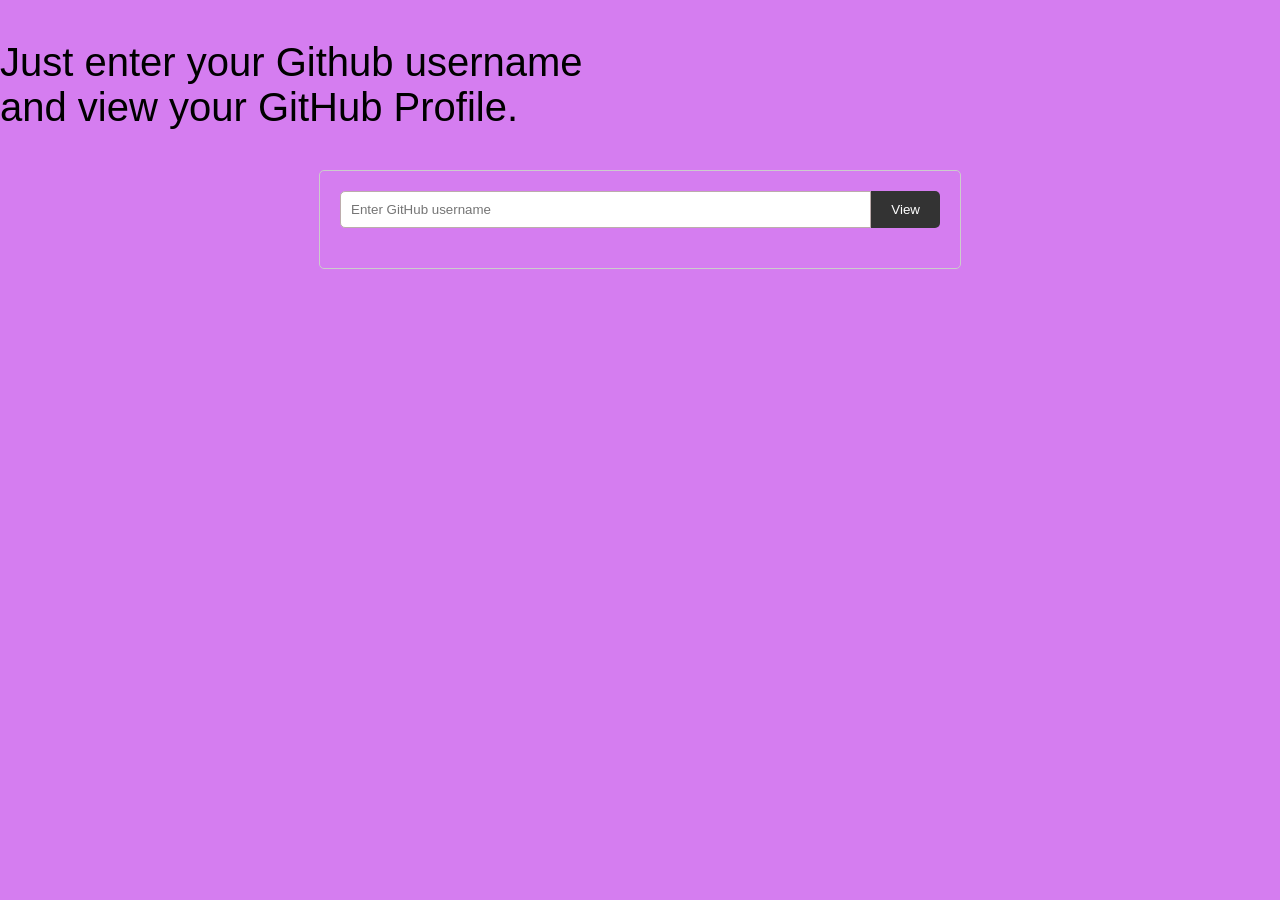
==== index.html @ 63f650e3 "Add files via upload" ====
<!DOCTYPE html>
<html lang="en">
<head>
    <meta charset="UTF-8">
    <meta name="viewport" content="width=device-width, initial-scale=1.0">
    <title>GitHub Profile Viewer</title>
    <link rel="stylesheet" href="styles.css">
</head>
<body>
    <header>
        <p>Just enter your Github username <br> and view your GitHub Profile.</p>
    </header>
    <div class="container">
        <form id="usernameForm">
            <input type="text" id="usernameInput" placeholder="Enter GitHub username">
            <button type="submit">View</button>
        </form>
        <div id="profile"></div>
    </div>

    <script src="script.js"></script>
</body>
</html>
---- styles.css ----
body {
    font-family: Arial, sans-serif;
    margin: 0;
    padding: 0;
    background-color: #d57df0;
}

/* header {
    background-color: #333;
    color: #d57df0;
    padding: 20px;
    text-align: center;
} */


p {
    font-size: 40px;

}

.container {
    max-width: 600px;
    margin: 20px auto;
    padding: 20px;
    border: 1px solid #ccc;
    border-radius: 5px;
}

form {
    display: flex;
    margin-bottom: 20px;
}

input[type="text"] {
    flex: 1;
    padding: 10px;
    border: 1px solid #bcacac;
    border-radius: 5px 0 0 5px;
}

button {
    padding: 10px 20px;
    background-color: #333;
    color: #fff;
    border: none;
    border-radius: 0 5px 5px 0;
    cursor: pointer;
}

button:hover {
    background-color: #555;
}

#profile {
    display: none;
    margin-top: 20px;
}

.profile-info {
    border: 1px solid #ccc;
    border-radius: 5px;
    padding: 10px;
    background-color: #f9f9f9;
}

.profile-info p {
    margin: 5px 0;
}
/* body {
    font-family: Arial, sans-serif;
    margin: 0;
    padding: 0;
}

.container {
    max-width: 600px;
    margin: 0 auto;
    padding: 20px;
    text-align: center;
}

h1 {
    margin-bottom: 20px;
}

.form-container {
    margin-bottom: 20px;
}

input[type="text"] {
    padding: 10px;
    width: 60%;
}

button {
    padding: 10px 20px;
    background-color: #007bff;
    color: #fff;
    border: none;
    cursor: pointer;
}

button:hover {
    background-color: #0056b3;
}

#profile {
    margin-top: 20px;
    text-align: left;
} */
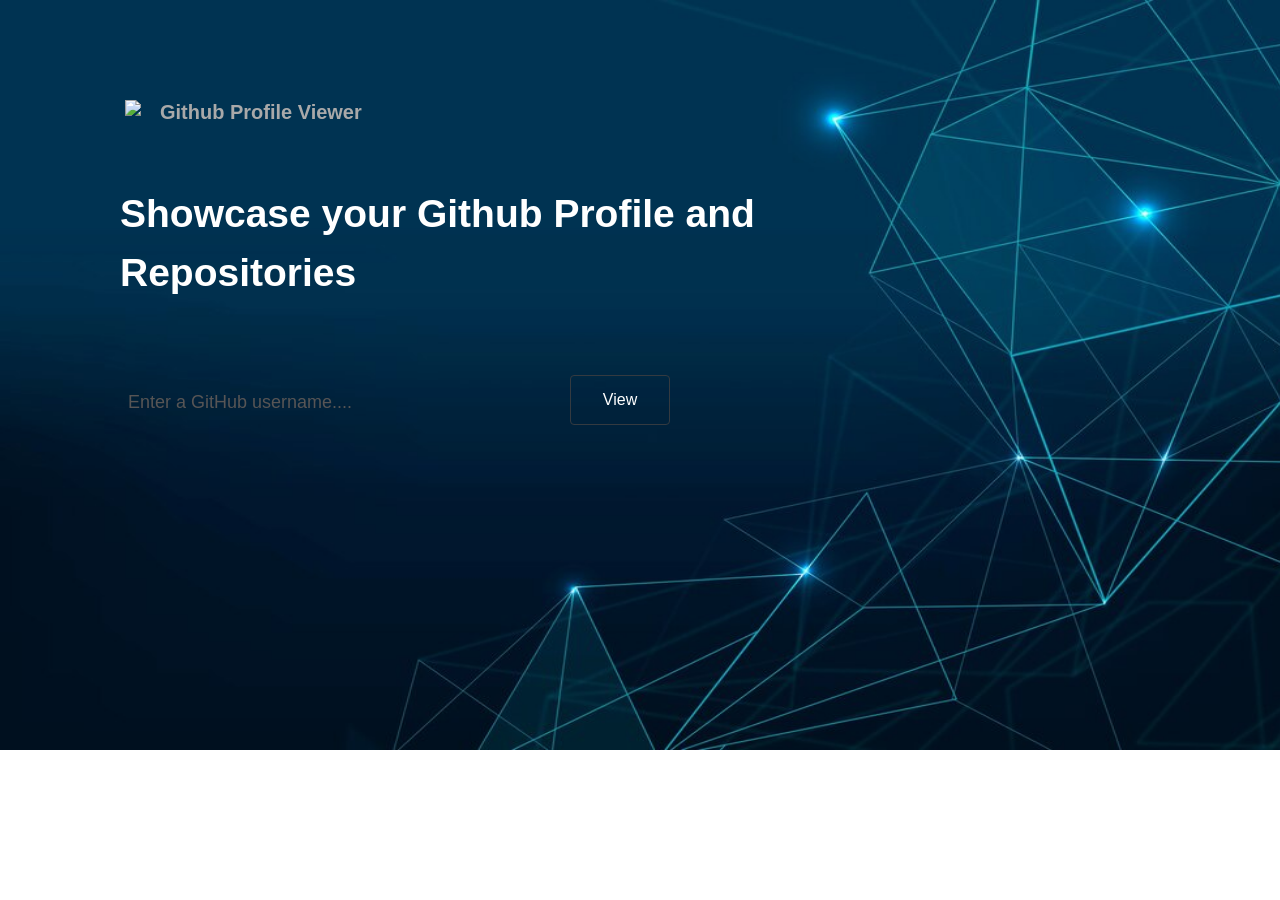
==== commit f996e47c: "Add files via upload" ====
--- a/index.html
+++ b/index.html
@@ -1,23 +1,38 @@
 <!DOCTYPE html>
 <html lang="en">
+
 <head>
     <meta charset="UTF-8">
     <meta name="viewport" content="width=device-width, initial-scale=1.0">
-    <title>GitHub Profile Viewer</title>
+    <link rel="stylesheet" href="https://cdn.jsdelivr.net/npm/bootstrap@4.0.0/dist/css/bootstrap.min.css"
+        integrity="sha384-Gn5384xqQ1aoWXA+058RXPxPg6fy4IWvTNh0E263XmFcJlSAwiGgFAW/dAiS6JXm" crossorigin="anonymous">
+    <link rel="stylesheet" href="https://cdnjs.cloudflare.com/ajax/libs/font-awesome/6.5.1/css/all.min.css">
     <link rel="stylesheet" href="styles.css">
+    <title>GitHub Profile Viewer API</title> <link href="images/favicon.ico" rel="icon" type="image/x-icon" />      
+    <script src="https://code.jquery.com/jquery-3.6.0.min.js"></script>
 </head>
-<body>
-    <header>
-        <p>Just enter your Github username <br> and view your GitHub Profile.</p>
-    </header>
+
+
+<body> 
     <div class="container">
-        <form id="usernameForm">
-            <input type="text" id="usernameInput" placeholder="Enter GitHub username">
-            <button type="submit">View</button>
-        </form>
+
+       <img src="https://cdn-icons-png.flaticon.com/512/25/25231.png"> <p class="Viewer">Github Profile Viewer</p>
+        <p>Showcase your Github Profile and <br>  Repositories </p>
+</div>
+
+        <div class="input-username">
+        
+            <input type="text" id="username" placeholder="Enter a GitHub username...." required>
+            <div class="btn">
+                <button onclick="openProfileInNewTab()" class="btn btn-dark">View</button>
+            </div>
+
+        </div>
+
+        <div class="loader" id="loader"></div>
         <div id="profile"></div>
-    </div>
 
     <script src="script.js"></script>
 </body>
+
 </html>
--- a/styles.css
+++ b/styles.css
@@ -1,110 +1,194 @@
 body {
-    font-family: Arial, sans-serif;
-    margin: 0;
-    padding: 0;
-    background-color: #d57df0;
+    background-image: url("bg\ iamge1.jpg");
+    background-repeat: no-repeat;
+    background-size: 1299px 750px ;
 }
+.container p{
+    font-family:Verdana, Geneva, Tahoma, sans-serif;
+    color: #fff;
+    font-size: 39px;
+    position: absolute;
+    left: 120px;
+    top: 185px;
+    font-weight: bolder;
+}
+.container img{
+    position: absolute;
+    width: 27px;
+    top: 100px;
+    left: 125px;
+}
+.container .Viewer{
+    position: absolute;
+    top: 98px;
+    font-size: 19.99px;
+    left: 160px;
+    font-family:unset;
+    color:darkgrey;
+}
+/* .input-username input {
+    position: absolute;
+    width: 410px;
+    left: 120px;
+    top: 350px;
+    height: 50px;
+    border-radius: 8px;
+    background-color:#032d6c;
+}
+.input-username input:hover{
+    background-color:transparent;
+    color: #fff;
+    font-size: larger;
+} */
+input[type=text] {
+    border: none;        /* Remove default borders */
+    padding: 4px 8px;
+    border-radius: 4px; /* Sadly outline does not round! therefore...*/
+    position: absolute;
+    top: 380px;
+    left: 120px;
+    width: 390px;
+    height: 45px;
+    background-color: transparent;
+  }
+input[type=text]:focus{
+    outline: none;      /* Remove default outline and use border or box-shadow */
+    box-shadow: 0 0 0 3px rgb(60, 158, 238); /* Full freedom. (works also with border-radius) */
 
-/* header {
-    background-color: #333;
-    color: #d57df0;
-    padding: 20px;
-    text-align: center;
-} */
-
-
-p {
-    font-size: 40px;
-
+  }
+  input[type=text]{
+    color: #fff;
+  }
+  ::placeholder {
+    color: rgb(87, 85, 85);
+    opacity: 1; /* Firefox */
+    font-size: 18px;
+    /* font-family; */
+  }
+  
+  ::-ms-input-placeholder { /* Edge 12-18 */
+    color: red;
+  }
+.input-username .btn{
+    position: absolute;
+    top: 187px;
+    /* left: 275px;      */
+    height: 50px;
+    width: 100px;
+    background-color: transparent;
+        left: calc(50% - 60px);
 }
-
-.container {
-    max-width: 600px;
-    margin: 20px auto;
-    padding: 20px;
-    border: 1px solid #ccc;
-    border-radius: 5px;
-}
-
-form {
-    display: flex;
-    margin-bottom: 20px;
-}
-
-input[type="text"] {
-    flex: 1;
-    padding: 10px;
-    border: 1px solid #bcacac;
-    border-radius: 5px 0 0 5px;
+.input-username .btn:hover{
+    background-color: transparent   ;
+    color: #ffffff;
+    font-size:large;
 }
 
 button {
-    padding: 10px 20px;
-    background-color: #333;
-    color: #fff;
-    border: none;
-    border-radius: 0 5px 5px 0;
+    /* padding: 8px 16px; */
     cursor: pointer;
 }
 
-button:hover {
-    background-color: #555;
+
+
+/* For screens smaller than 576px (e.g., phones) */
+@media (max-width: 575.98px) {
+    .container p {
+        font-size: 40px;
+        left: 20px;
+        top: 93px;
+    }
+    .container img {
+        width: 24px;
+        top: 50px;
+        left: 25px;
+    }
+    .container .Viewer {
+        top: 48px;
+        left: 60px;
+        font-size: 14px;
+    }
+    input[type=text] {
+        top: 345px;
+        left: 20px;
+        width: calc(100% - 40px);
+        height: 35px;
+    }
+    .input-username .btn {
+            top: calc(65% + 3px); /* Adjust this value as needed */
+            left: 70px;
+        }
 }
 
-#profile {
-    display: none;
-    margin-top: 20px;
+/* For screens between 576px and 767.98px (e.g., small tablets) */
+@media (min-width: 576px) and (max-width: 767.98px) {
+    .container p {
+        font-size: 25px;
+        left: 40px;
+        top: 100px;
+    }
+    .container img {
+        width: 25px;
+        top: 70px;
+        left: 45px;
+    }
+    .container .Viewer {
+        top: 68px;
+        left: 80px;
+        font-size: 16px;
+    }
+    input[type=text] {
+        top: 320px;
+        left: 40px;
+        width: calc(100% - 40px);
+        height: 40px;
+    }
+    .input-username .btn {
+        position: absolute;
+        top: 400px;
+        left: calc(50% - 60px);
+    }
+    html, body {
+        overflow-y: auto;
+    }
 }
 
-.profile-info {
-    border: 1px solid #ccc;
-    border-radius: 5px;
-    padding: 10px;
-    background-color: #f9f9f9;
+/* For screens between 768px and 991.98px (e.g., tablets) */
+@media (min-width: 768px) and (max-width: 991.98px) {
+    .container p {
+        font-size: 30px;
+        left: 80px;
+        top: 120px;
+    }
+    .container img {
+        width: 30px;
+        top: 90px;
+        left: 85px;
+    }
+    .container .Viewer {
+        top: 88px;
+        left: 120px;
+        font-size: 18px;
+    }
+    input[type=text] {
+        top: 360px;
+        left: 80px;
+        width: calc(100% - 40px);
+        height: 45px;
+    }
+    .input-username .btn {
+        top: 122px;
+        left: calc(50% - 60px);
+    }
 }
 
-.profile-info p {
-    margin: 5px 0;
-}
-/* body {
-    font-family: Arial, sans-serif;
-    margin: 0;
-    padding: 0;
+/* For screens between 992px and 1199.98px (e.g., desktops) */
+@media (min-width: 992px) and (max-width: 1199.98px) {
+    /* Adjust styles for smaller desktops */
 }
 
-.container {
-    max-width: 600px;
-    margin: 0 auto;
-    padding: 20px;
-    text-align: center;
+/* For screens 1200px and larger (e.g., large desktops) */
+@media (min-width: 1200px) {
+    /* Adjust styles for large desktops */
 }
 
-h1 {
-    margin-bottom: 20px;
-}
-
-.form-container {
-    margin-bottom: 20px;
-}
-
-input[type="text"] {
-    padding: 10px;
-    width: 60%;
-}
-
-button {
-    padding: 10px 20px;
-    background-color: #007bff;
-    color: #fff;
-    border: none;
-    cursor: pointer;
-}
-
-button:hover {
-    background-color: #0056b3;
-}
-
-#profile {
-    margin-top: 20px;
-    text-align: left;
-} */
